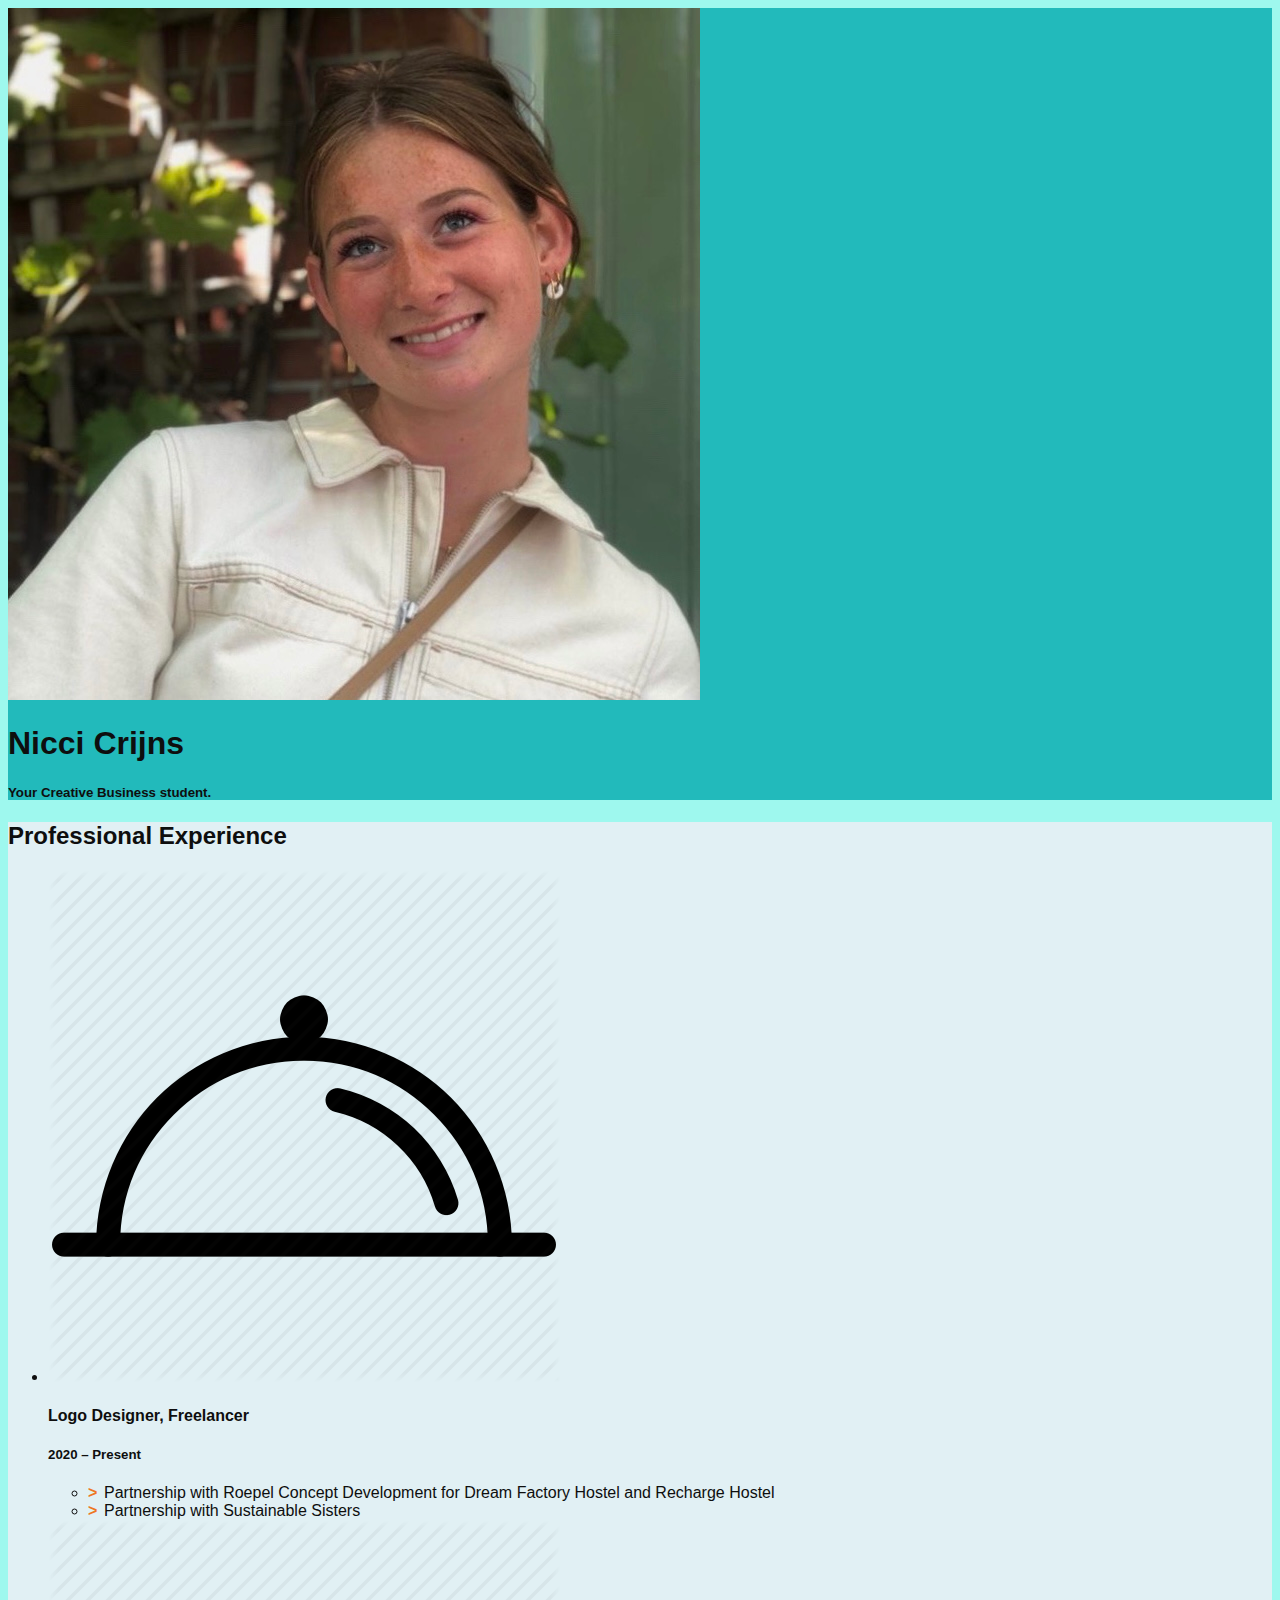
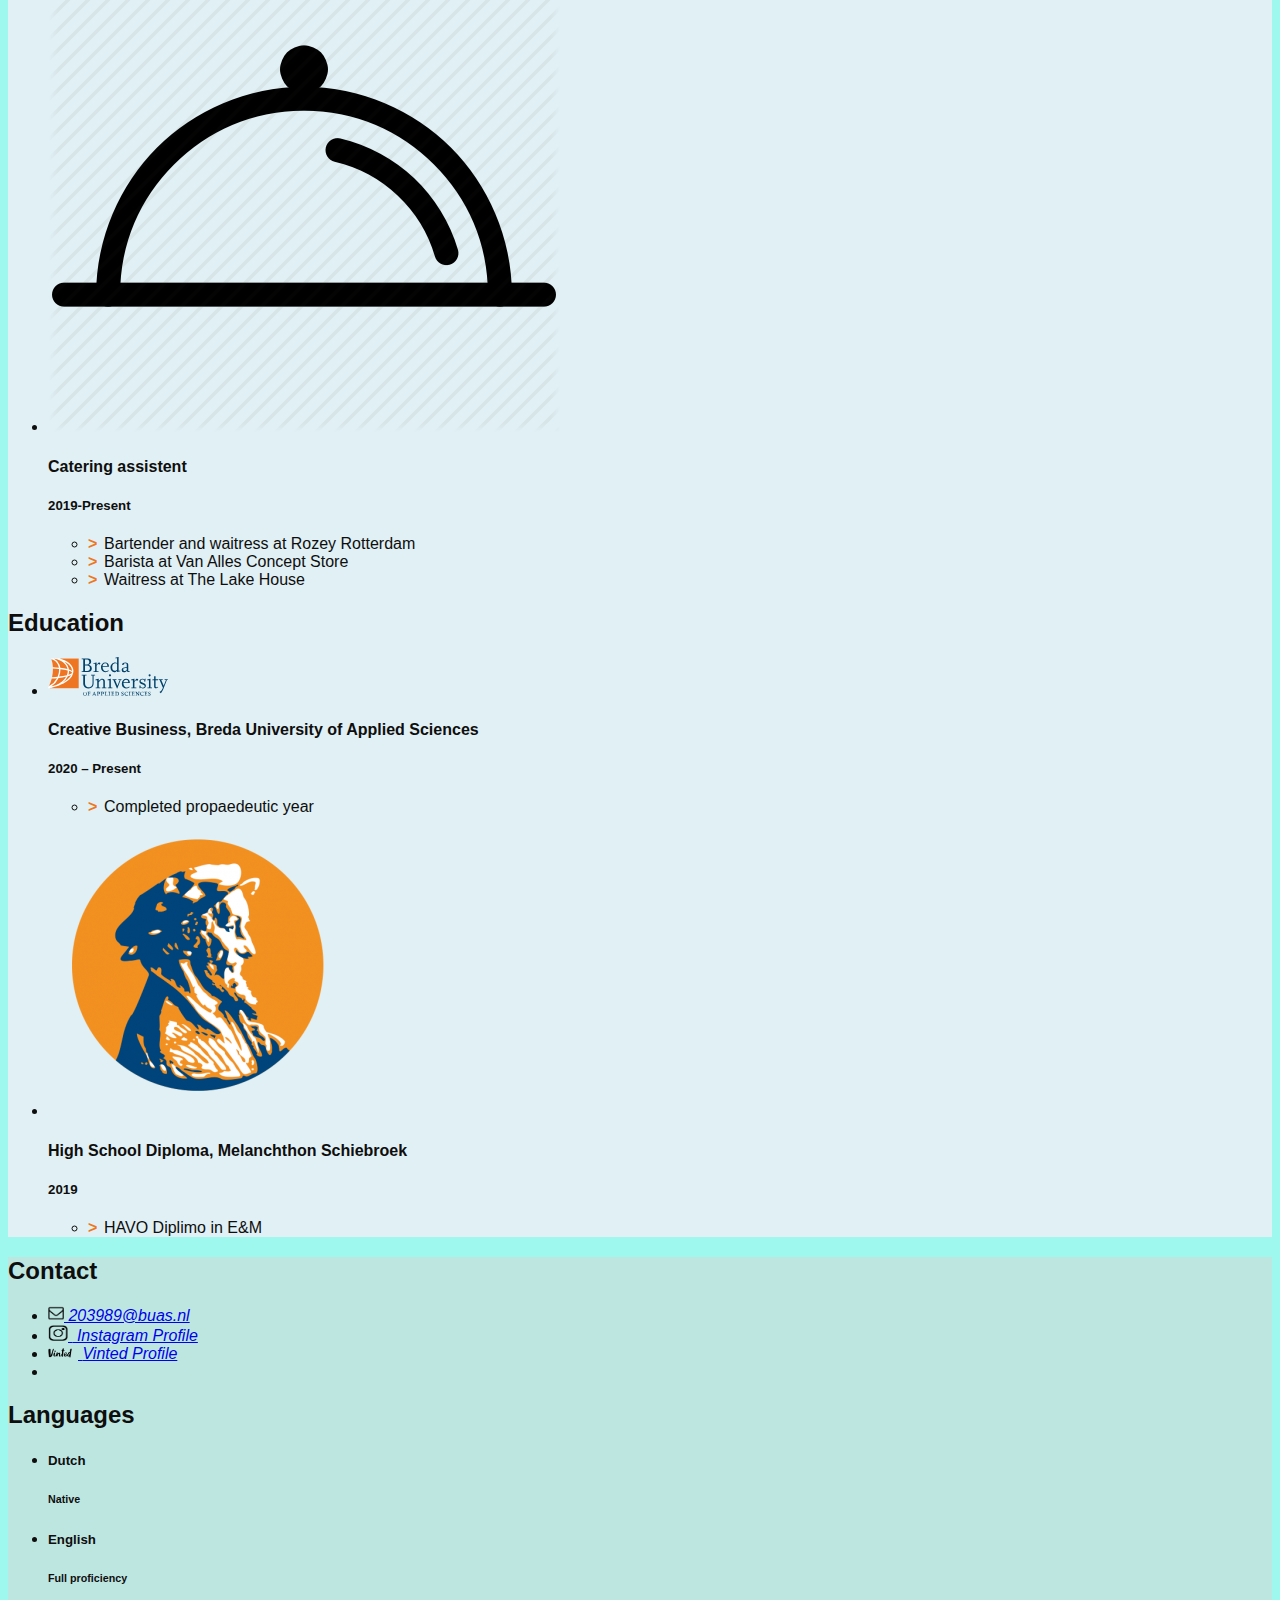
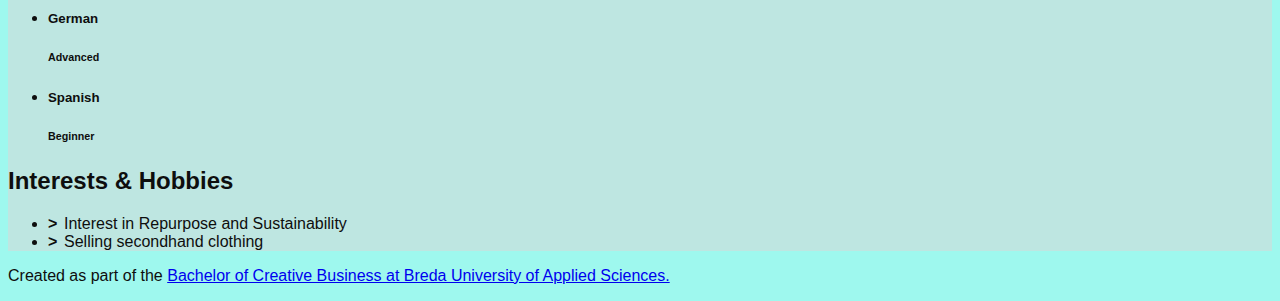
==== index.html @ 5f8efc6e "image update" ====
<!doctype html>
<html class="h-100" lang="en">
  
  <!-- An HTML document always starts with a "head", i.e. information about the page that isn't directly visible -->
  <head>
    <meta charset="utf-8">
    <meta name="viewport" content="width=device-width, initial-scale=1, shrink-to-fit=no">

    <!-- Links to the CSS styles from Bootstrap. -->
    <!-- -->
    <link href="https://cdn.jsdelivr.net/npm/bootstrap@5.1.0/dist/css/bootstrap.min.css" rel="stylesheet" integrity="sha384-KyZXEAg3QhqLMpG8r+8fhAXLRk2vvoC2f3B09zVXn8CA5QIVfZOJ3BCsw2P0p/We" crossorigin="anonymous">
    <!-- -->

    <!-- Links to our additional CSS styles -->
    <link rel="stylesheet" href="css/styles.css">

    <!-- Alternative CSS for demonstration purposes. You must deactivate the Bootstrap CSS to activate this one. -->
    <!-- 
    <link rel="stylesheet" href="css/alternative.css">
     -->

    <title>Nicci Crijns's Resumé</title>
  </head>
  <!-- End of the head -->

  <!-- Start of the body, which contains everything visible on the page -->
  <body class="d-flex flex-column h-100 justify-content-between">

    <!--
      We use a Bootstrap container to align contents.
      The "container" class can be replaced by "container-fluid" to make a full width page.
      The "my-sm-4" class adds a margin (m) vertical (y) at sizes small (-sm-) and above, of 4 x 6 pixels
      The "resume-container" class doesn't come from Bootstrap, you can use it for your own styles
    -->
    <div class="container shadow-lg my-sm-4 resume-container">

      <!--
        <header> is a semantic element: it works exactly like <div>, but it gives information about the role of the code below.
        The "row" class is used for the Bootstrap grid.
      -->
      <header class="row resume-header justify-content-center">
        <!--
          A container to wrap around the portrait and align it. We use Bootstrap grid columns.
          This constrains the portrait to columns of decreasing sizes
        -->
        <div class="portrait-container col-5 col-sm-4 col-md-3 col-lg-2">
          <!--
            "w-100" makes sure the image takes the full width of the column it's in
            "rounded-circle" cuts a circle around the image
          -->
          <img class="w-100 rounded-circle my-3" src="images/Portrait.jpg" alt="Portrait of Firstname Lastname" width="692">
        </div>
        <!--
          A container to wrap around your name and tagline. Full-width at small size, then columns of increasing size.
        -->
        <div class="col-12 col-sm-8 col-md-9 col-lg-10 my-3 header-content">
          <h1 class="fw-bolder">Nicci Crijns</h1>
<h5 class="fst-italic tagline">Your Creative Business student.</h5>
        </div>
      </header>

      <!--
        Another row in the Bootstrap grid, for the rest of the résumé.
        Biography and other details will be on top of each other at sizes XS and S, then next to each other.
        Use the "flex-row-reverse" class here to swap the columns around.
      -->
      <div class="row resume-bottom">

        <!--
          <main> is another semantic element. It will contain biographical info (professional experience and education).
        -->
        <main class="col-md-7 col-lg-8 col-xl-9 resume-main">

          <!--
            <section> is yet another semantic element. The first one is for professional experience.
          -->
          <section class="my-3 biography-section">
            <h2>Professional Experience</h2>
            <!--
              Each list item (li) in the unordered list (ul) below will be one job.
              "list-unstyled" is a class that hides the bullet points of a list.
            -->
            <ul class="biography-list list-unstyled">

              <!-- Top item (generally the latest or most relevant) in professional experience -->
              <li class="biography-item row mb-2">
                <!-- We're using a grid inside a grid so we can align logos and text -->
                <div class="logo-container col-3 col-sm-2 col-md-3 col-lg-2">
                 <a href="https://www.google.com/search?q=catering+icon+transparent&sxsrf=APq-WBv4Gvgxbx37IhLllw4igdCoCTZtPg:1647603870043&source=lnms&tbm=isch&sa=X&ved=2ahUKEwj8653bys_2AhWYraQKHUNlCQsQ_AUoAXoECAEQAw&biw=1440&bih=789&dpr=2#imgrc=1H_IennVaZwNTM"><img src="images/employers/Catering.png" alt="Company logo" class="biography-logo mw-100 d-block mx-auto"></a></div>
                <div class="biography-contents col-9 col-sm-10 col-md-9 col-lg-10">
                  <h4>Logo Designer, Freelancer</h4>
                  <h5>2020 – Present</h5>
                  <!-- Use the list below to talk about your achievements -->
                  <ul class="biography-details list-unstyled">
                    <li>Partnership with Roepel Concept Development for Dream Factory Hostel and Recharge Hostel</li>

                    <li>Partnership with Sustainable Sisters</li>
                  </ul>
                </div>
              </li>

              <!-- 2nd item in professional experience -->
              <li class="biography-item row mb-2">
                <div class="logo-container col-3 col-sm-2 col-md-3 col-lg-2">
                <!-- We're using a grid inside a grid so we can align logos and text -->
                <a href="https://www.google.com/search?q=catering+icon+transparent&sxsrf=APq-WBv4Gvgxbx37IhLllw4igdCoCTZtPg:1647603870043&source=lnms&tbm=isch&sa=X&ved=2ahUKEwj8653bys_2AhWYraQKHUNlCQsQ_AUoAXoECAEQAw&biw=1440&bih=789&dpr=2#imgrc=1H_IennVaZwNTM"><img class="biography-logo mw-100 d-block mx-auto" src="images/employers/Catering.png" alt="Company logo" width="512"></a> </div>
                <div class="biography-contents col-9 col-sm-10 col-md-9 col-lg-10">
                  <h4>Catering assistent</h4>
                  <h5>2019-Present</h5>
                  <!-- This entry doesn't have a list of achievements, but you can copy-paste the one from above -->                   
					<ul class="biography-details list-unstyled">
                    <li>Bartender and waitress at Rozey Rotterdam&nbsp;</li>

                    <li>Barista at Van Alles Concept Store</li>
                    <li>Waitress at The Lake House&nbsp;</li>
                  </ul>
                </div>
              </li>

            </ul>
          </section>

          <!-- We're done with jobs, let's move on to schools -->

          <section class="my-3 biography-section">
            <h2>Education</h2>
            <ul class="biography-list list-unstyled">

              <!-- Top item in education. And by "top", I mean a Bachelor in Creative Business at BUas. -->
              <li class="biography-item row mb-2">
                <div class="logo-container col-3 col-sm-2 col-md-3 col-lg-2">
                  <img class="biography-logo mw-100 d-block mx-auto" src="images/schools/logo-buas.svg" alt="School logo" width="120">
                </div>
                <div class="biography-contents col-9 col-sm-10 col-md-9 col-lg-10">
                  <h4>Creative Business, Breda University of Applied Sciences</h4>
                  <h5>2020 – Present</h5>
                  <!-- Use the list below to talk about minors, exchanges, extra-curricular activities. -->
                  <ul class="biography-details list-unstyled">
                    <li>Completed propaedeutic year</li>
                  </ul>
                </div>
              </li>

              <!-- 2nd item in education -->
              <li class="biography-item row mb-2">
                <div class="logo-container col-3 col-sm-2 col-md-3 col-lg-2">
                  <img class="biography-logo mw-100 d-block mx-auto" src="images/schools/Melanchthon.png" alt="School logo" width="300">
                </div>
                <div class="biography-contents col-9 col-sm-10 col-md-9 col-lg-10">
                  <h4>High School Diploma, Melanchthon Schiebroek</h4>
                  <h5>2019</h5>
                  <ul class="biography-details list-unstyled">
                    <li>HAVO Diplimo in E&amp;M</li>
                  </ul>
                </div>
              </li>
            </ul>
          </section>

          <!-- This is the end of the "Education" section -->

        </main>

        <!--
          We're done with the first column.
          We now move on to the column with contact details, languages and other skills
          <aside> is also a semantic element.
        -->
        <aside class="col-md-5 col-lg-4 col-xl-3 resume-aside">

          <!-- The first block will be contact details -->
          <section class="my-3 aside-section">
            <h2>Contact</h2>
            <!--
              A list of all your contact details.
              There are more icons in the images/icons folder, have a look if you want to add your LinkedIn or TikTok profile.
              Be careful and only put channels through which you really want to be contacted.
              If your phone number is your personal one, you may want to remove it!
            -->
            <ul class="contact-list list-unstyled">
              <li class="contact-item">
                
              <a href="https://www.google.com/search?q=envelope+icon+transparent&amp;tbm=isch&amp;ved=2ahUKEwitq4iJy8_2AhVR_rsIHQjEAHgQ2-cCegQIABAA&amp;oq=env+icon+transparent&amp;gs_lcp=[base64]&amp;sclient=img&amp;ei=_nA0Yq20CdH87_UPiIiDwAc&amp;bih=789&amp;biw=1440#imgrc=lYuefU6OtzjzQM"><img src="images/icons/Envelope.png" alt="Email" class="contact-icon"></a><em><a href="https://outlook.office.com/mail/">&nbsp;203989@buas.nl</a><a>&nbsp; </a></em> </li>
              <li class="contact-item">
                <a class="d-flex align-items-center" href="https://www.google.com/search?q=instagram+icon+transparent&tbm=isch&ved=2ahUKEwifp-HMy8_2AhWIuIsKHXP2ADUQ2-cCegQIABAA&oq=instagram+icon+transparent&gs_lcp=[base64]&sclient=img&ei=jHE0Yp-xB4jxrgTz7IOoAw&bih=789&biw=1440#imgrc=INloaRYbFfhKUM">
                  <img src="images/icons/Instagram.png" alt="Instagram" width="20" class="contact-icon">
                <em> &nbsp;Instagram Profile</em> </a>
              </li>
              <li class="contact-item">
              <a class="d-flex align-items-center" href="https://www.google.com/search?q=vinted+icon+transparent&tbm=isch&ved=2ahUKEwjMhJ78y8_2AhUSaBoKHQCDCJcQ2-cCegQIABAA&oq=vinted+icon+transparent&gs_lcp=CgNpbWcQAzoHCCMQ7wMQJzoFCAAQgAQ6BggAEAcQHjoECAAQEzoICAAQBxAeEBM6CAgAEAgQBxAeUOwHWPgOYJUTaABwAHgAgAFwiAGqBZIBAzMuNJgBAKABAaoBC2d3cy13aXotaW1nwAEB&sclient=img&ei=73E0YozRKZLQaYCGorgJ&bih=789&biw=1440#imgrc=xa7rnGoC9TewBM"> <img src="images/icons/Vinted.png" 
			  alt="Vinted" width="30">&nbsp;<em>Vinted Profile</em></a><a href="https://www.vinted.nl/member/38569127-niccicrijns">  </a> </li>
              <li class="contact-item">
                <a class="d-flex align-items-center" href="tel:+31612345678" target="_blank">
                </a>
              </li>
            </ul>
          </section>

          <!-- End of contact details, moving on to languages -->

          <section class="my-3 aside-section">
            <h2>Languages</h2>
            <!-- Each item in the list is a language. Modify, add or remove depending on what you speak -->
            <ul class="language-list list-unstyled">
              <li class="language-item d-flex mb-1">
                <h5 class="language-name w-50">Dutch</h5>
                <div class="language-level w-50 border border-info border-2 position-relative">
                  <!-- The div below is a progress bar. Choose between w-25, w-50, w-75 and w-100 to show your level of fluency -->
                  <div class="language-progress position-absolute bg-warning h-100 w-100"></div>
                  <h6 class="position-absolute w-100 text-center top-0 py-1">Native</h6>
                </div>
              </li>
              <li class="language-item d-flex mb-1">
                <h5 class="language-name w-50">English</h5>
                <div class="language-level w-50 border border-info border-2 position-relative">
                  <!-- The div below is a progress bar. Choose between w-25, w-50, w-75 and w-100 to show your level of fluency -->
                  <div class="language-progress position-absolute bg-warning h-100 w-75"></div>
                  <h6 class="position-absolute w-100 text-center top-0 py-1">Full proficiency</h6>
                </div>
              </li>
              <li class="language-item d-flex mb-1">
                <h5 class="language-name w-50">German</h5>
                <div class="language-level w-50 border border-info border-2 position-relative">
                  <!-- The div below is a progress bar. Choose between w-25, w-50, w-75 and w-100 to show your level of fluency -->
                  <div class="language-progress position-absolute bg-warning h-100 w-50"></div>
                  <h6 class="position-absolute w-100 text-center top-0 py-1">Advanced</h6>
                </div>
              </li>
              <li class="language-item d-flex mb-1">
                <h5 class="language-name w-50">Spanish</h5>
                <div class="language-level w-50 border border-info border-2 position-relative">
                  <!-- The div below is a progress bar. Choose between w-25, w-50, w-75 and w-100 to show your level of fluency -->
                  <div class="language-progress position-absolute bg-warning h-100 w-25"></div>
                  <h6 class="position-absolute w-100 text-center top-0 py-1">Beginner</h6>
                </div>
              </li>
            </ul>
          </section>

          <!-- End of contact details, moving on to interests & Hobbies -->

          <section class="my-3 aside-section">
            <h2>Interests &amp; Hobbies</h2>
            <ul class="skill-list list-unstyled">
              <li class="skill-item">Interest in Repurpose and Sustainability&nbsp; </li>
              <li class="skill-item">Selling secondhand clothing</li>
            </ul>
          </section>

        </aside>
      </div>
    </div>

    <!-- And now, a footer! -->
    <footer class="bg-dark mt-sm-5 py-4 text-light">
      <p class="container text-end">
        Created as part of the <a href="https://www.buas.nl/en/programmes/creative-business" target="_blank">Bachelor of Creative Business at Breda University of Applied Sciences.</a>
      </p>
    </footer>

  </body>
</html>
---- css/styles.css ----
/* Use this file to use your own styles*/

/* Import declaration to use Google Fonts - check https://fonts.google.com/ for details */
@import url('https://fonts.googleapis.com/css2?family=Roboto+Condensed:wght@300&display=swap');

/* Styles for the body */

body {
	font-family: Lato, "Open Sans", Roboto, "Segoe UI", "Helvetica Neue", Helvetica, Arial, sans-serif;
	color: #0E0E0E;
	background-color: #9EF8EE;
}

/* Styles for custom classes in the document. (There are more, try to find them out!) */

.resume-header {
    background-color: #22BABB;
}

.resume-main {
	background-color: #E1F0F4;
}

.resume-aside {
	background-color: #BEE6E1;
}

/* Styles for lists in the document */

.biography-details li::before, .skill-list li::before {
	content: ">";
	font-weight: 800;
	display: inline-block;
	width: 1em;
	margin-left: -1em;
}

.biography-details li::before {
	color: #EE7623;
}

.biography-details li, .skill-list li {
	padding-left: 1em;
}

/* Styles for contact icons */

.contact-icon {
	height: 1em;
	flex-basis: 1.4em;
}
---- css/alternative.css ----
@import url(https://api.fontshare.com/css?f[]=telma@900&f[]=erode@1&display=swap);

/* Starting with a CSS reset */

* {
	margin: 0;
	border: 0;
	padding: 0;
	font-size: inherit;
	font-weight: inherit;
	box-sizing: border-box;
}

ol, ul {
	list-style: none;
}

/* Defining font styles for the whole body */

html {
	height: 100%;
}

body {
	font-family: "Erode", serif;
	background-color: #ffffff;
	color: #000020;
	font-size: clamp(16px, 1.5vw, 20px);
	line-height: 1.1;
	height: 100%;
}

h1, h2, h3, h4, p, li, dt {
	margin: .3em 0;
}

.resume-container {
	display: flex;
	flex-flow: row;
	margin: 0 auto;
	height: 100%;
}

.resume-bottom {
	display: flex;
	flex-flow: row wrap;
	width: 100%;
	overflow-y: auto;
}

.resume-main, .resume-aside {
	display: flex;
	flex-flow: column;
}

section {
	padding: .5em;
}

section {
	background-image: linear-gradient(to bottom, rgba(120, 120, 120, .1), transparent);
	flex: 1 0 auto;
}

footer {
	display: none;
}

/* Styles for the header (photo, tagline, etc.) */

.resume-header {
	width: 16%;
	max-width: 220px;
	min-width: 80px;
	display: flex;
	flex-flow: column;
	background-color: #301010;
	color: #f0f0f0;
	height: 100%;
	background-image: linear-gradient(to bottom, rgba(255, 255, 255, .1), transparent);
}

.portrait-container {
	margin: 10px;
	border-radius: 130px;
	background-color: rgba(120,120,120,.4);
	max-height: 30%;
}

.portrait-container img {
	border-radius: 130px;
	width: 100%;
	max-height: 100%;
}

.header-content {
	text-align: center;
	display:  flex;
	flex-flow: row;
	justify-content: center;
	overflow: hidden;
}

h1 {
	font-size: clamp(28px, 3vh, 40px);
	font-weight: 900;
	font-family:  Telma;
	writing-mode: vertical-lr;
	transform:  rotate(180deg);
}

.tagline {
	font-size: clamp(22px, 2.5vh, 30px);
	font-weight: 200;
	font-style: italic;
	margin: .6em 0;
	writing-mode: vertical-lr;
}

/* Styles for the main column */

.resume-main {
	flex: 1 1 60%;
	background-color: #f0f0f0;
}

.biography-item {
   	display: flex;
   	margin: .6em 0;
}

.logo-container {
	flex: 0 1 20%;
}

.biography-logo {
	display: block;
	margin: .6em auto .3em;
	max-width: 100%;
	max-height: 80px;
}

.biography-contents {
	flex: 1 0 80%;
	padding-left: 5px;
}

.biography-item h4 {
	font-size: 1.5em;
	font-weight: 500;
}

.biography-item h5 {
	font-size: 1.25em;
	font-weight: 300;
	margin-bottom: .5em;
}

.biography-details li::before, .skill-list li::before {
	content: "\2605";
	display: inline-block;
	width: 1em;
	margin-left: -1em;
}

.biography-details li, .skill-list li {
	padding-left: 1em;
}

h2 {
	writing-mode: vertical-lr;
	font-size: clamp(20px, 2.5vh, 36px);
	font-weight: 900;
	font-family:  Telma;
}

.resume-main h2 {
	transform:  rotate(180deg);
	float:  left;
}

.resume-main h2 + * {
	margin-left: 2.2em;
}

/* Styles for the secondary column */

.resume-aside {
	flex: 1 1 250px;
	background-color: #282840;
	color: #f0f0f0;
	display: flex;
	flex-flow: column;
}

.resume-aside a {
	color: #c0c0ff;
}

.resume-aside a:hover {
	opacity: .8;
}

.language-item {
	display: flex;
	margin: .5em 0;
}

.language-name {
	width: 50%;
}

.language-level {
	position: relative;
	font-size: .8em;
	font-weight: 600;
	width: 50%;
	height:  1.6em;
	text-align: center;
	border: 2px solid #fffff0;
	color: #000000;
	text-shadow: 1px 1px 2px #ffffff;
}

.language-level > * {
	position: absolute;
	left: 0;
	top:  0;
	height: 100%;
}

.language-progress {
	background-color: #ffff00;
}

.language-level h6 {
	width: 100%;
}

.w-25 {
	width: 25%;
}

.w-50 {
	width: 50%;
}

.w-75 {
	width: 75%;
}

.w-100 {
	width: 100%;
}

.contact-item a {
	display: flex;
	align-items: center;
}

.contact-icon {
	height: 1em;
	flex-basis: 1.4em;
	filter: invert();
}

aside h2 {
	float:  right;
}

aside h2 + * {
	margin-right: 2.2em;
}
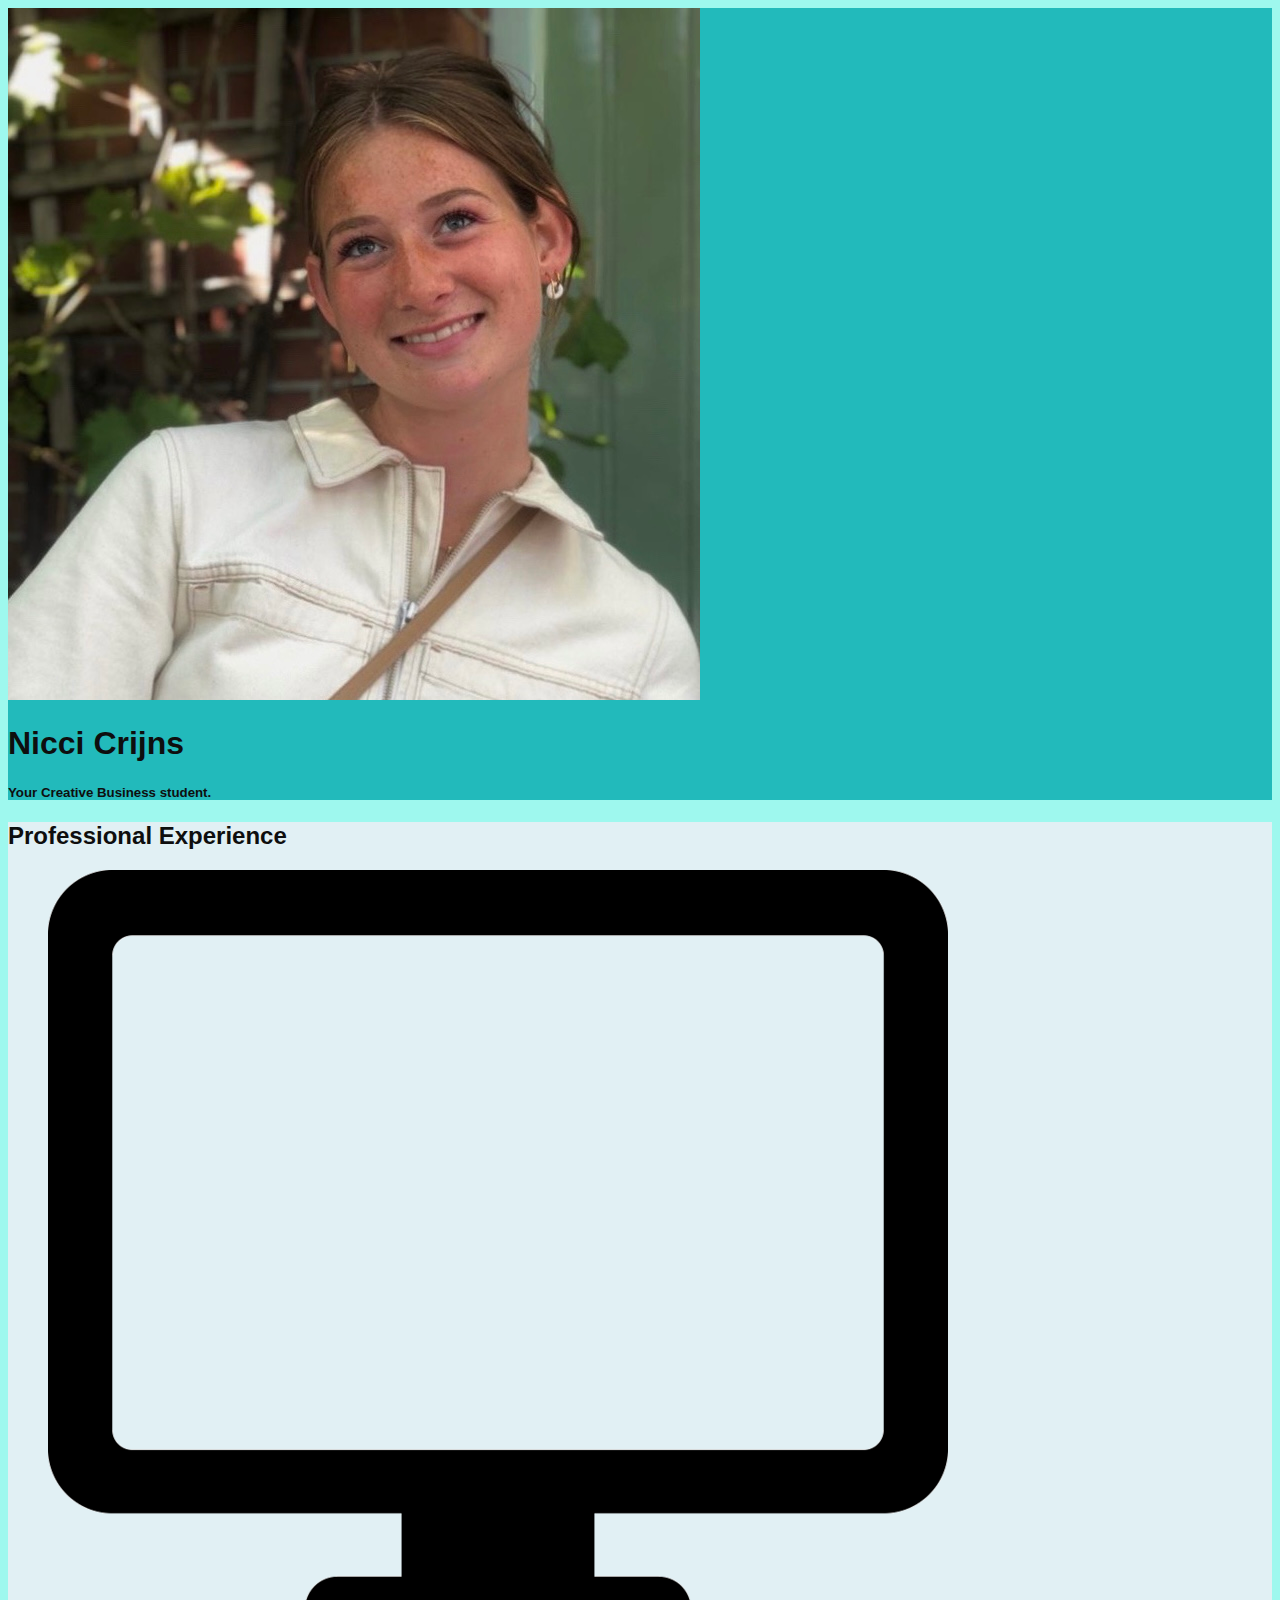
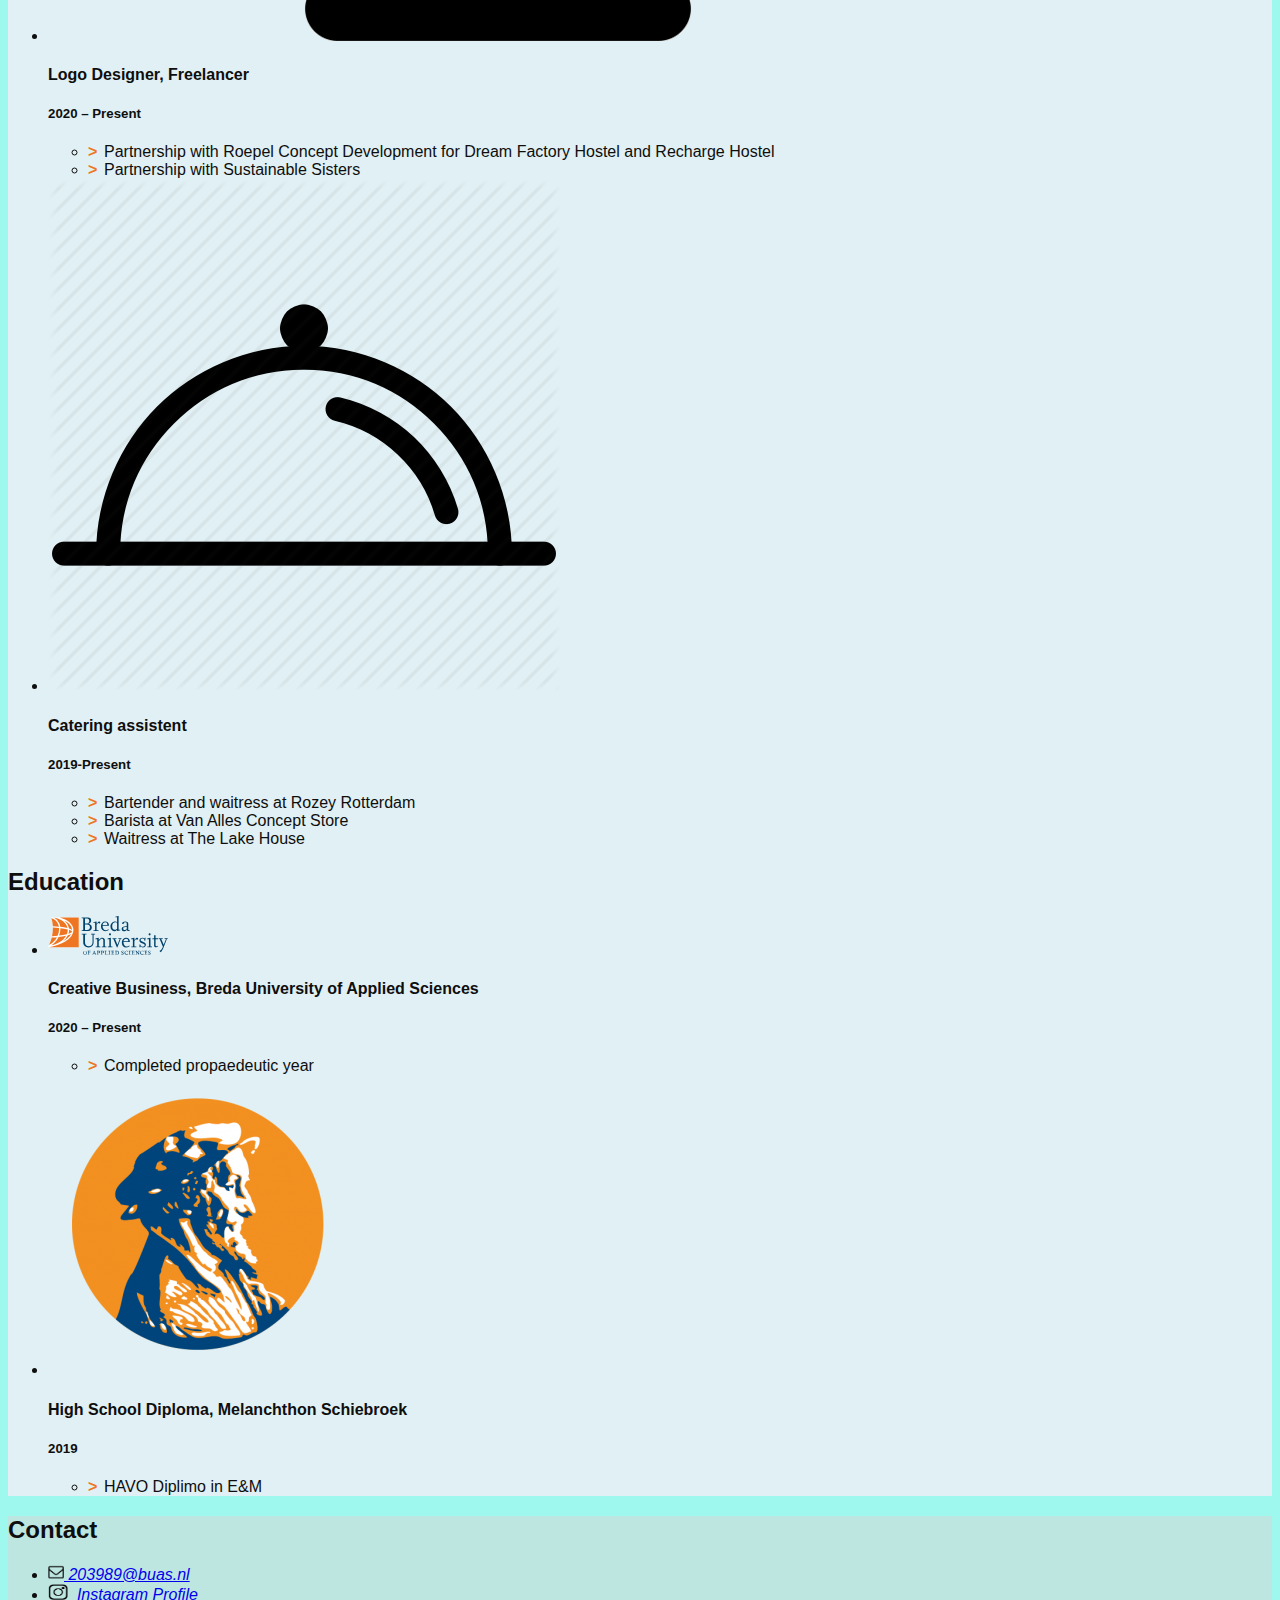
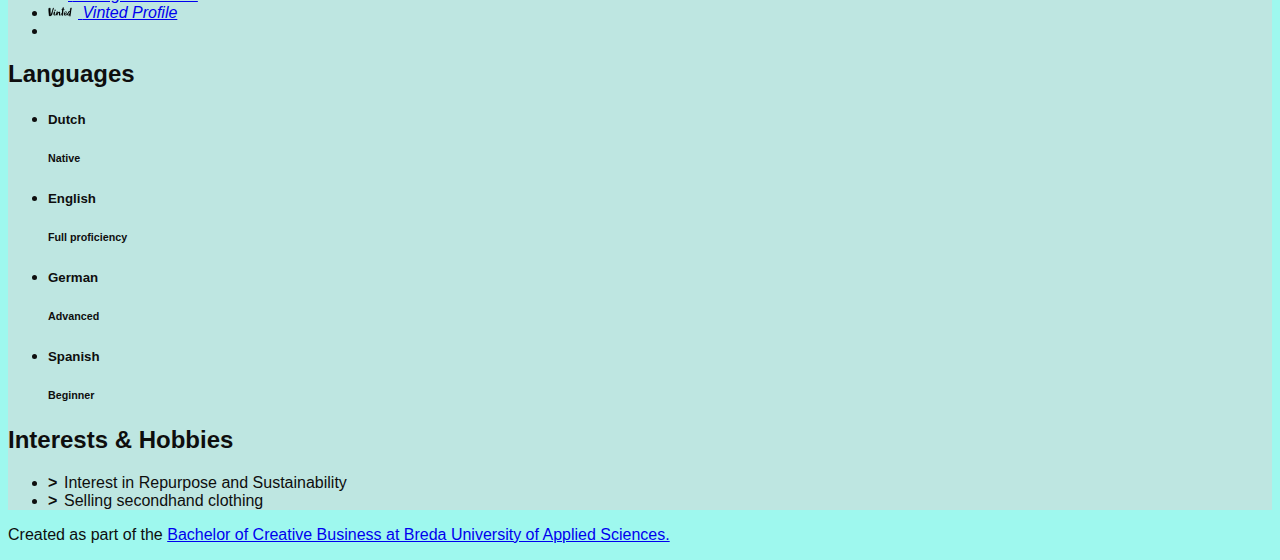
==== commit 8709804e: "update image" ====
--- a/index.html
+++ b/index.html
@@ -86,7 +86,7 @@
               <li class="biography-item row mb-2">
                 <!-- We're using a grid inside a grid so we can align logos and text -->
                 <div class="logo-container col-3 col-sm-2 col-md-3 col-lg-2">
-                 <a href="https://www.google.com/search?q=catering+icon+transparent&sxsrf=APq-WBv4Gvgxbx37IhLllw4igdCoCTZtPg:1647603870043&source=lnms&tbm=isch&sa=X&ved=2ahUKEwj8653bys_2AhWYraQKHUNlCQsQ_AUoAXoECAEQAw&biw=1440&bih=789&dpr=2#imgrc=1H_IennVaZwNTM"><img src="images/employers/Catering.png" alt="Company logo" class="biography-logo mw-100 d-block mx-auto"></a></div>
+                 <a href="https://www.kissclipart.com/desktop-icon-png-clipart-computer-icons-computer-m-iog44r/"><img src="images/employers/Logo designer.png" alt="Company logo" class="biography-logo mw-100 d-block mx-auto"></a></div>
                 <div class="biography-contents col-9 col-sm-10 col-md-9 col-lg-10">
                   <h4>Logo Designer, Freelancer</h4>
                   <h5>2020 – Present</h5>
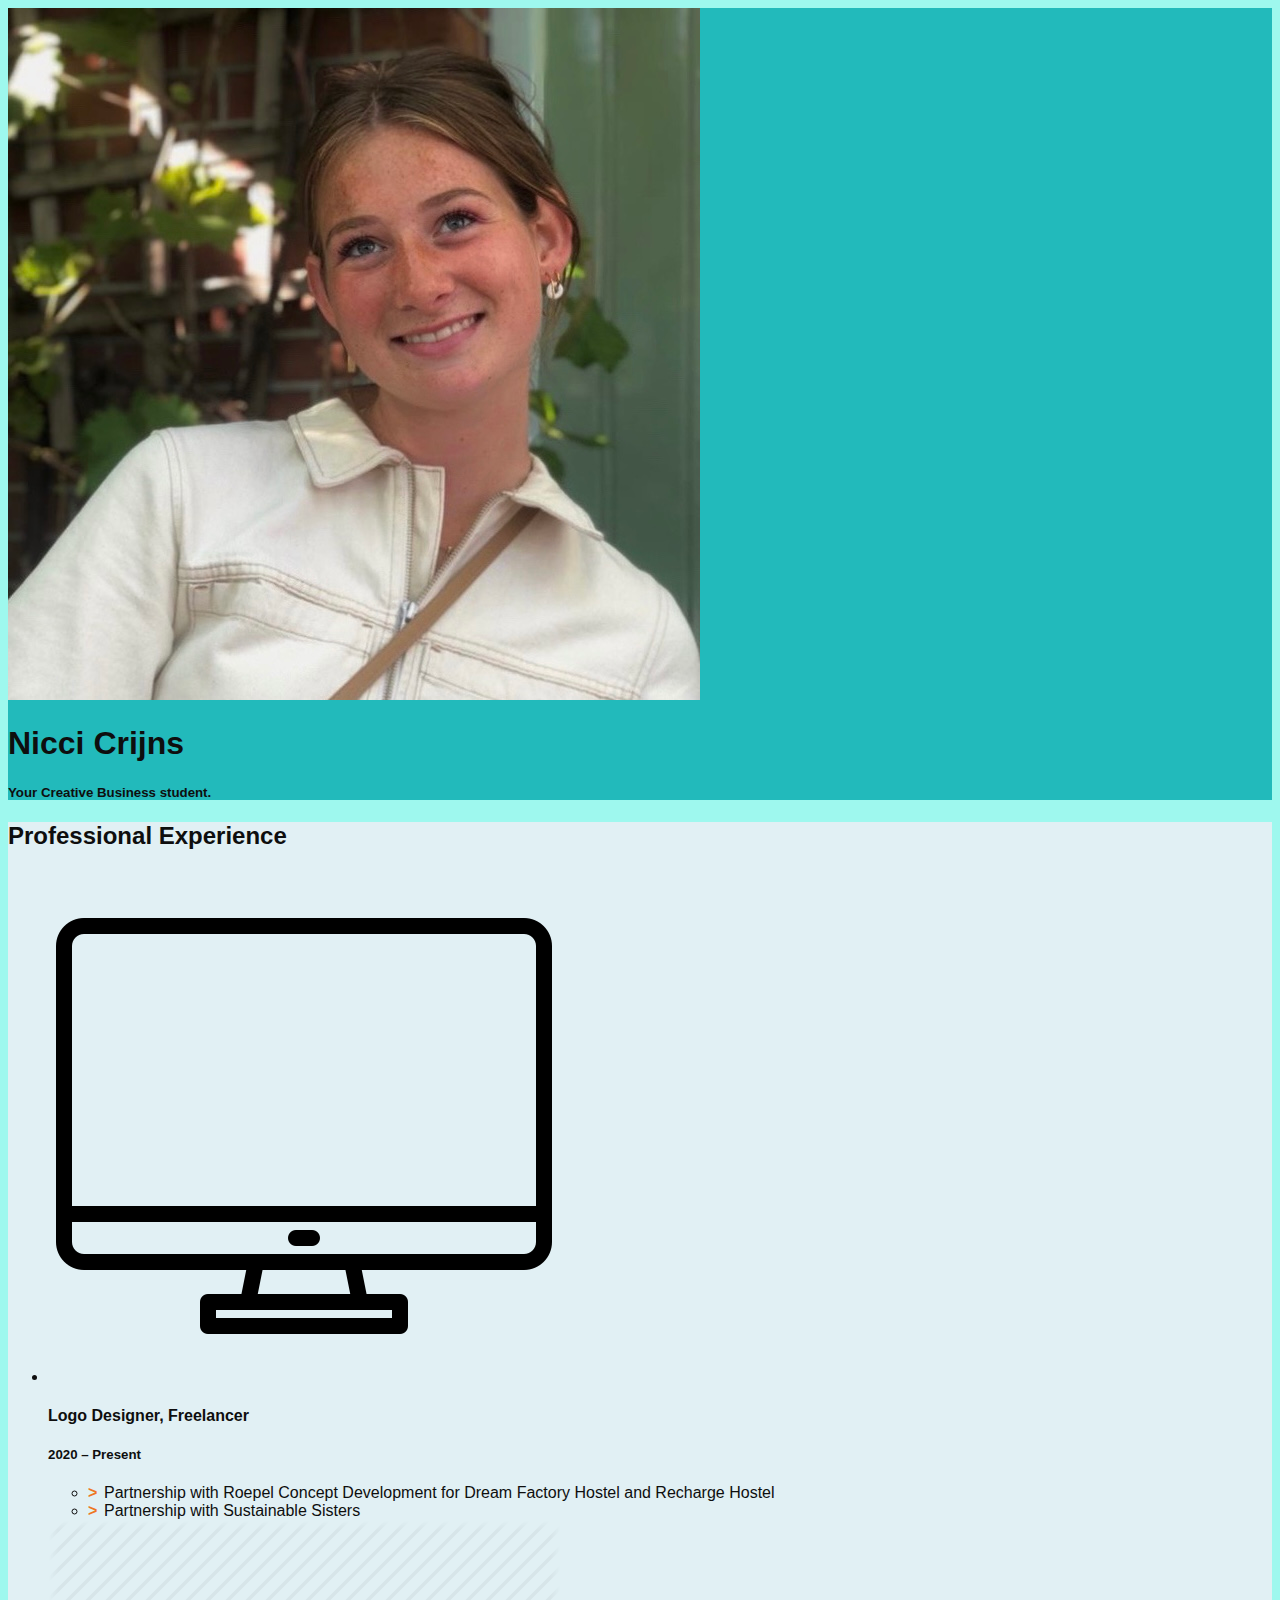
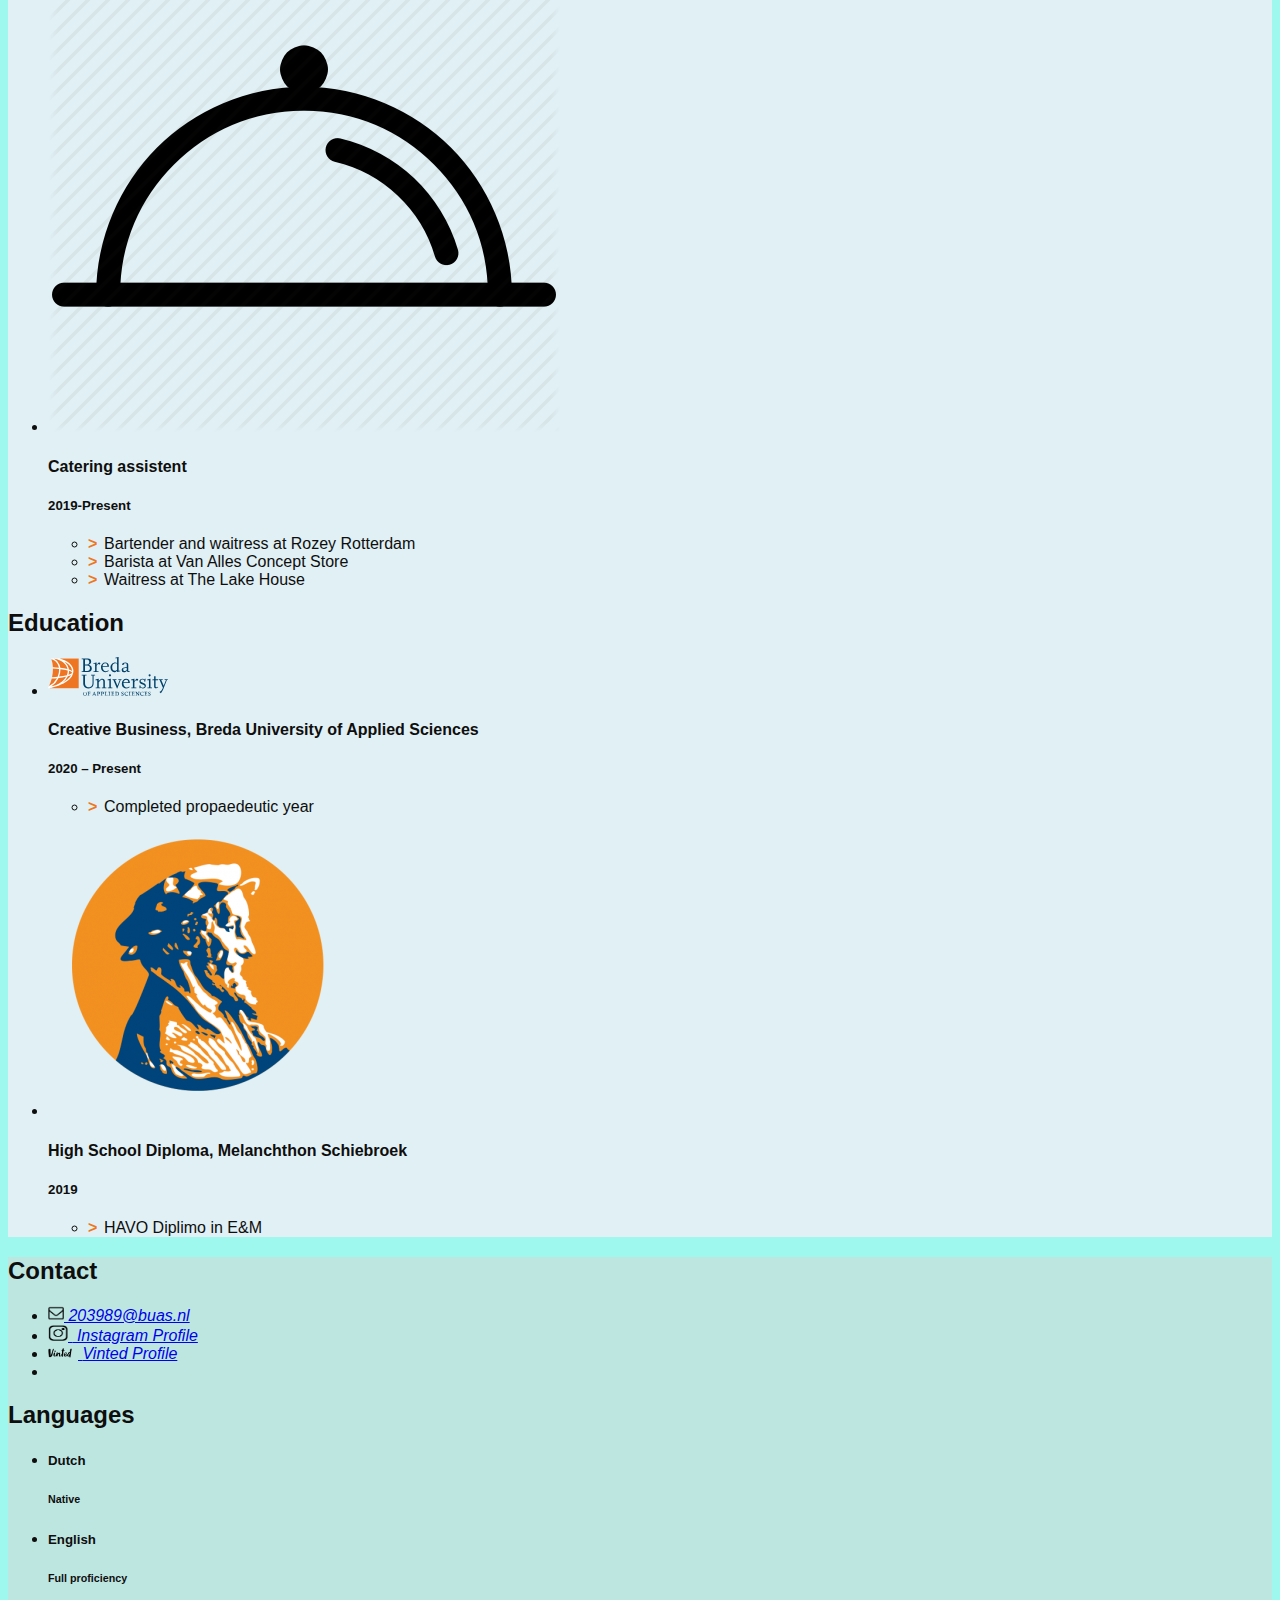
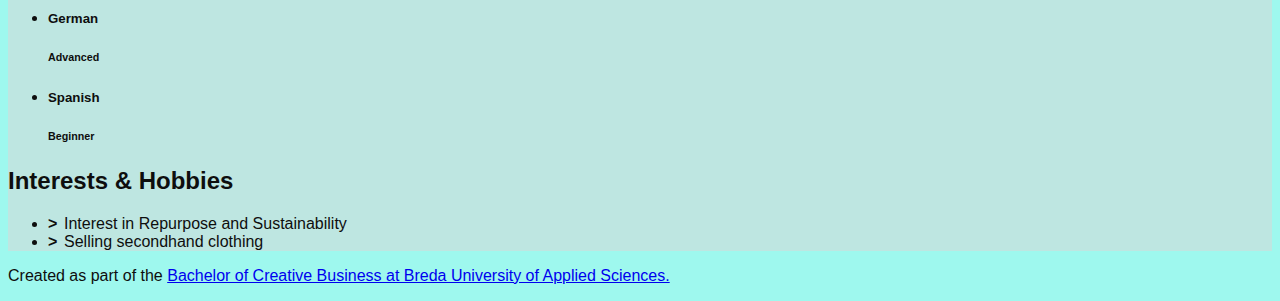
==== commit 18780000: "image update" ====
--- a/index.html
+++ b/index.html
@@ -86,7 +86,7 @@
               <li class="biography-item row mb-2">
                 <!-- We're using a grid inside a grid so we can align logos and text -->
                 <div class="logo-container col-3 col-sm-2 col-md-3 col-lg-2">
-                 <a href="https://www.kissclipart.com/desktop-icon-png-clipart-computer-icons-computer-m-iog44r/"><img src="images/employers/Logo designer.png" alt="Company logo" class="biography-logo mw-100 d-block mx-auto"></a></div>
+                 <a href="https://www.flaticon.com/free-icon/monitor_3474360?term=desktop&page=1&position=1&page=1&position=1&related_id=3474360&origin=search"><img src="images/employers/Logo designer.png" alt="Company logo" class="biography-logo mw-100 d-block mx-auto"></a></div>
                 <div class="biography-contents col-9 col-sm-10 col-md-9 col-lg-10">
                   <h4>Logo Designer, Freelancer</h4>
                   <h5>2020 – Present</h5>
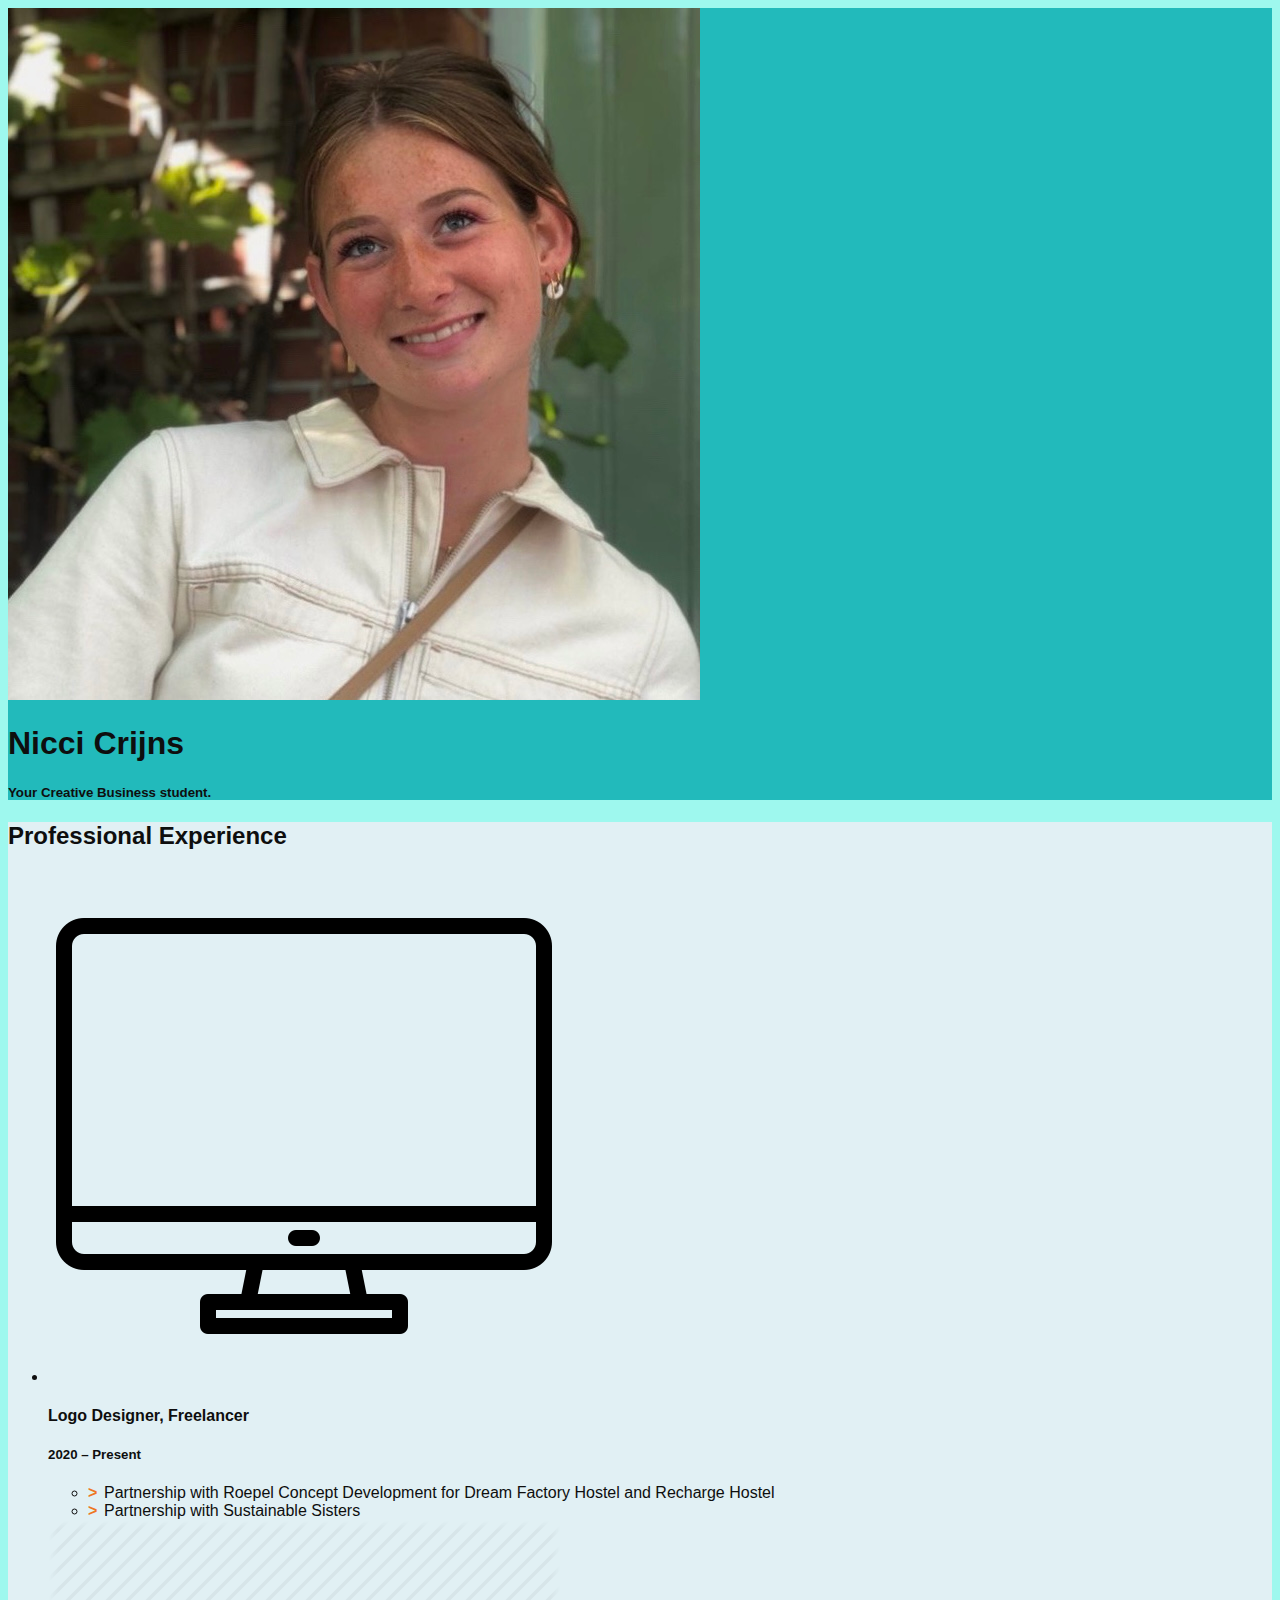
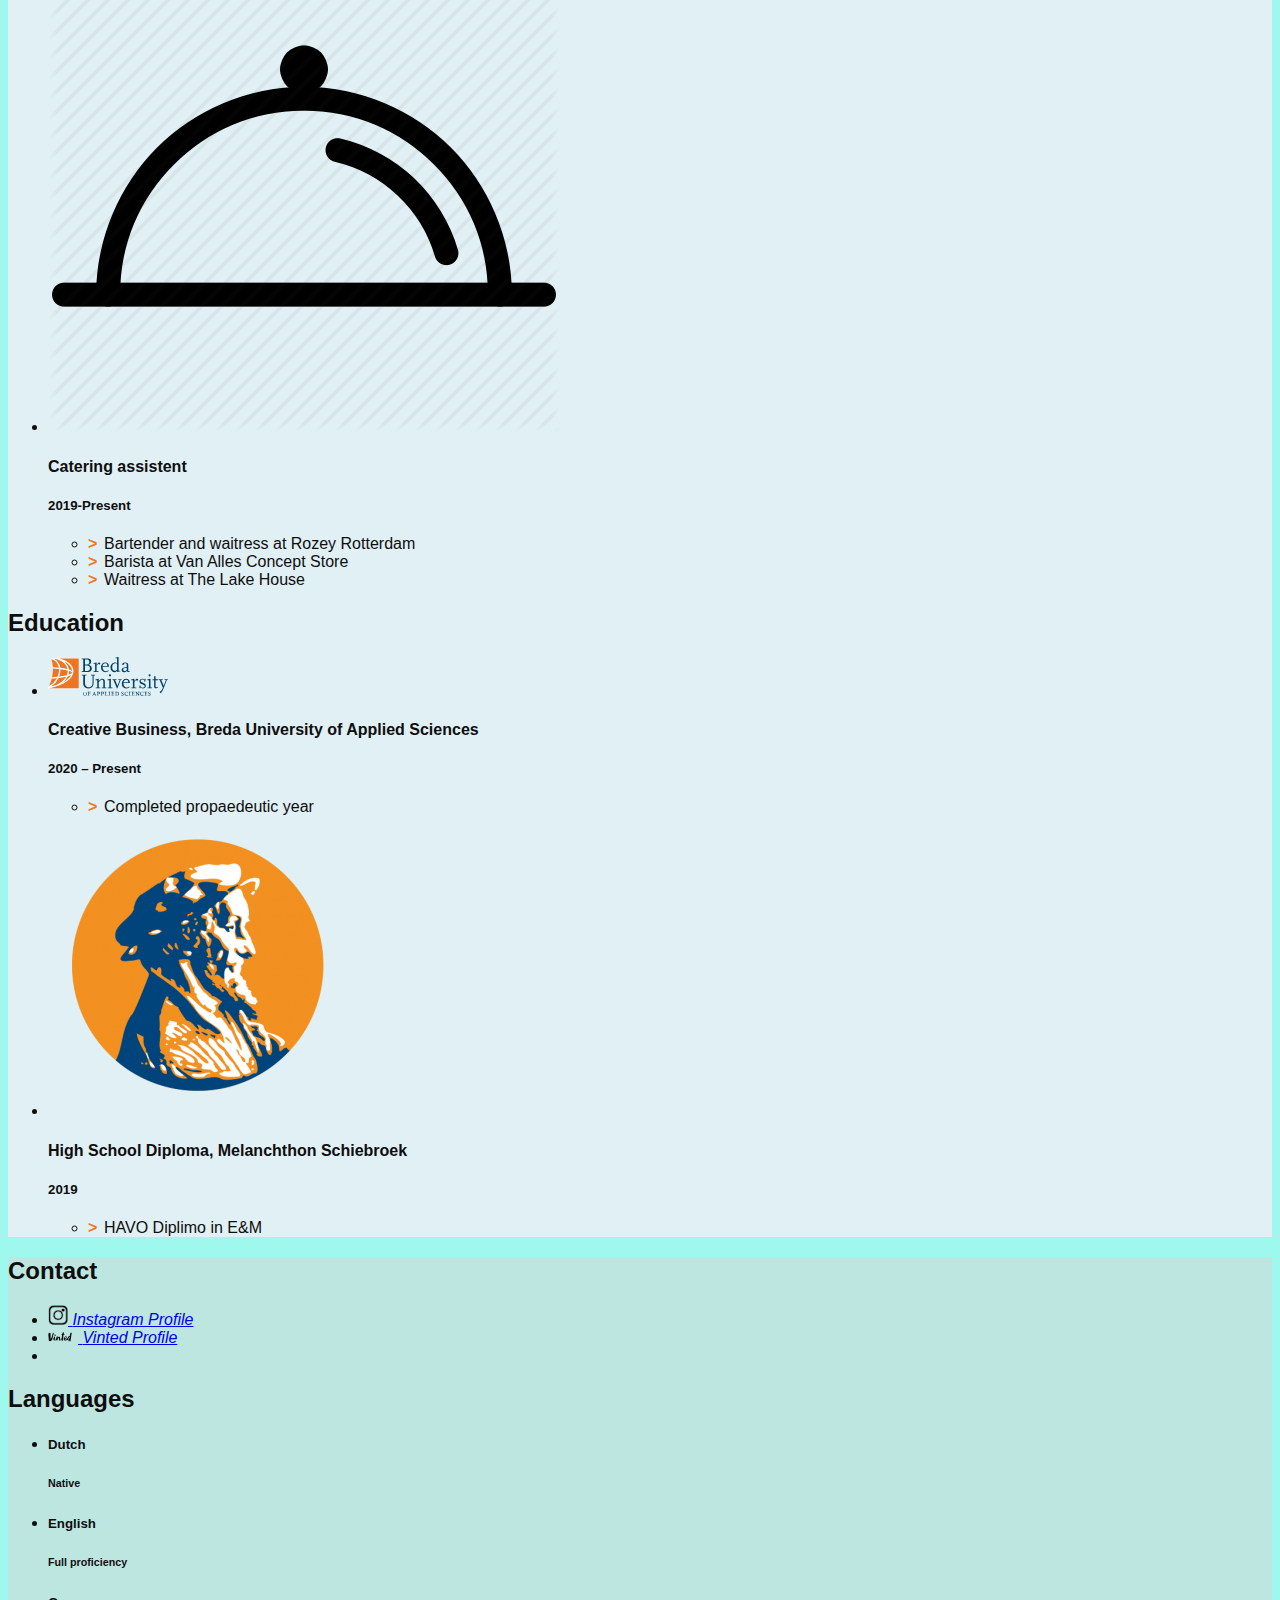
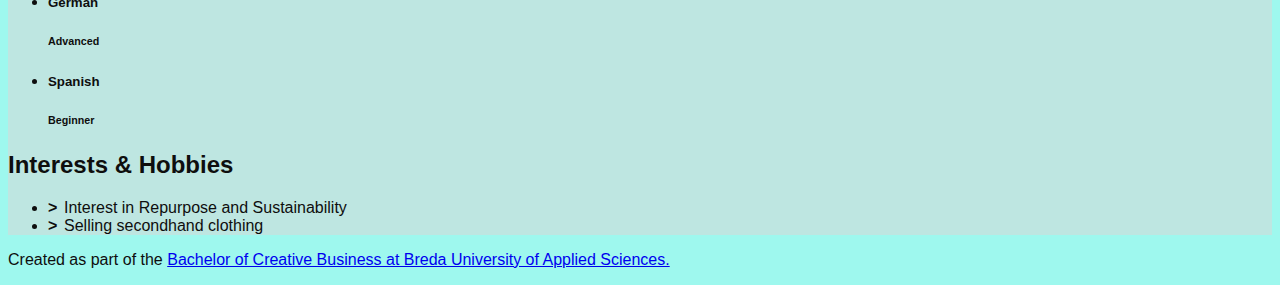
==== commit 1d5a46b6: "Update index.html" ====
--- a/index.html
+++ b/index.html
@@ -86,7 +86,7 @@
               <li class="biography-item row mb-2">
                 <!-- We're using a grid inside a grid so we can align logos and text -->
                 <div class="logo-container col-3 col-sm-2 col-md-3 col-lg-2">
-                 <a href="https://www.flaticon.com/free-icon/monitor_3474360?term=desktop&page=1&position=1&page=1&position=1&related_id=3474360&origin=search"><img src="images/employers/Logo designer.png" alt="Company logo" class="biography-logo mw-100 d-block mx-auto"></a></div>
+                 <a href="https://www.flaticon.com/free-icon/monitor_3474360?term=desktop&page=1&position=1&page=1&position=1&related_id=3474360&origin=search"><img src="images/employers/Logo-designer.png" alt="Company logo" class="biography-logo mw-100 d-block mx-auto"></a></div>
                 <div class="biography-contents col-9 col-sm-10 col-md-9 col-lg-10">
                   <h4>Logo Designer, Freelancer</h4>
                   <h5>2020 – Present</h5>
@@ -179,16 +179,11 @@
             -->
             <ul class="contact-list list-unstyled">
               <li class="contact-item">
-                
-              <a href="https://www.google.com/search?q=envelope+icon+transparent&amp;tbm=isch&amp;ved=2ahUKEwitq4iJy8_2AhVR_rsIHQjEAHgQ2-cCegQIABAA&amp;oq=env+icon+transparent&amp;gs_lcp=[base64]&amp;sclient=img&amp;ei=_nA0Yq20CdH87_UPiIiDwAc&amp;bih=789&amp;biw=1440#imgrc=lYuefU6OtzjzQM"><img src="images/icons/Envelope.png" alt="Email" class="contact-icon"></a><em><a href="https://outlook.office.com/mail/">&nbsp;203989@buas.nl</a><a>&nbsp; </a></em> </li>
+                <a class="d-flex align-items-center" href="https://www.instagram.com/nicolinecrijns/">
+                  <img src="images/icons/Instagram.png" alt="Instagram" width="20">&nbsp;<em>Instagram Profile</em></a></li>
               <li class="contact-item">
-                <a class="d-flex align-items-center" href="https://www.google.com/search?q=instagram+icon+transparent&tbm=isch&ved=2ahUKEwifp-HMy8_2AhWIuIsKHXP2ADUQ2-cCegQIABAA&oq=instagram+icon+transparent&gs_lcp=[base64]&sclient=img&ei=jHE0Yp-xB4jxrgTz7IOoAw&bih=789&biw=1440#imgrc=INloaRYbFfhKUM">
-                  <img src="images/icons/Instagram.png" alt="Instagram" width="20" class="contact-icon">
-                <em> &nbsp;Instagram Profile</em> </a>
-              </li>
-              <li class="contact-item">
-              <a class="d-flex align-items-center" href="https://www.google.com/search?q=vinted+icon+transparent&tbm=isch&ved=2ahUKEwjMhJ78y8_2AhUSaBoKHQCDCJcQ2-cCegQIABAA&oq=vinted+icon+transparent&gs_lcp=CgNpbWcQAzoHCCMQ7wMQJzoFCAAQgAQ6BggAEAcQHjoECAAQEzoICAAQBxAeEBM6CAgAEAgQBxAeUOwHWPgOYJUTaABwAHgAgAFwiAGqBZIBAzMuNJgBAKABAaoBC2d3cy13aXotaW1nwAEB&sclient=img&ei=73E0YozRKZLQaYCGorgJ&bih=789&biw=1440#imgrc=xa7rnGoC9TewBM"> <img src="images/icons/Vinted.png" 
-			  alt="Vinted" width="30">&nbsp;<em>Vinted Profile</em></a><a href="https://www.vinted.nl/member/38569127-niccicrijns">  </a> </li>
+              <a class="d-flex align-items-center" href="https://www.vinted.nl/member/38569127-niccicrijns"> <img src="images/icons/Vinted.png" 
+			  alt="Vinted" width="30">&nbsp;<em>Vinted Profile</em></a></li>
               <li class="contact-item">
                 <a class="d-flex align-items-center" href="tel:+31612345678" target="_blank">
                 </a>
